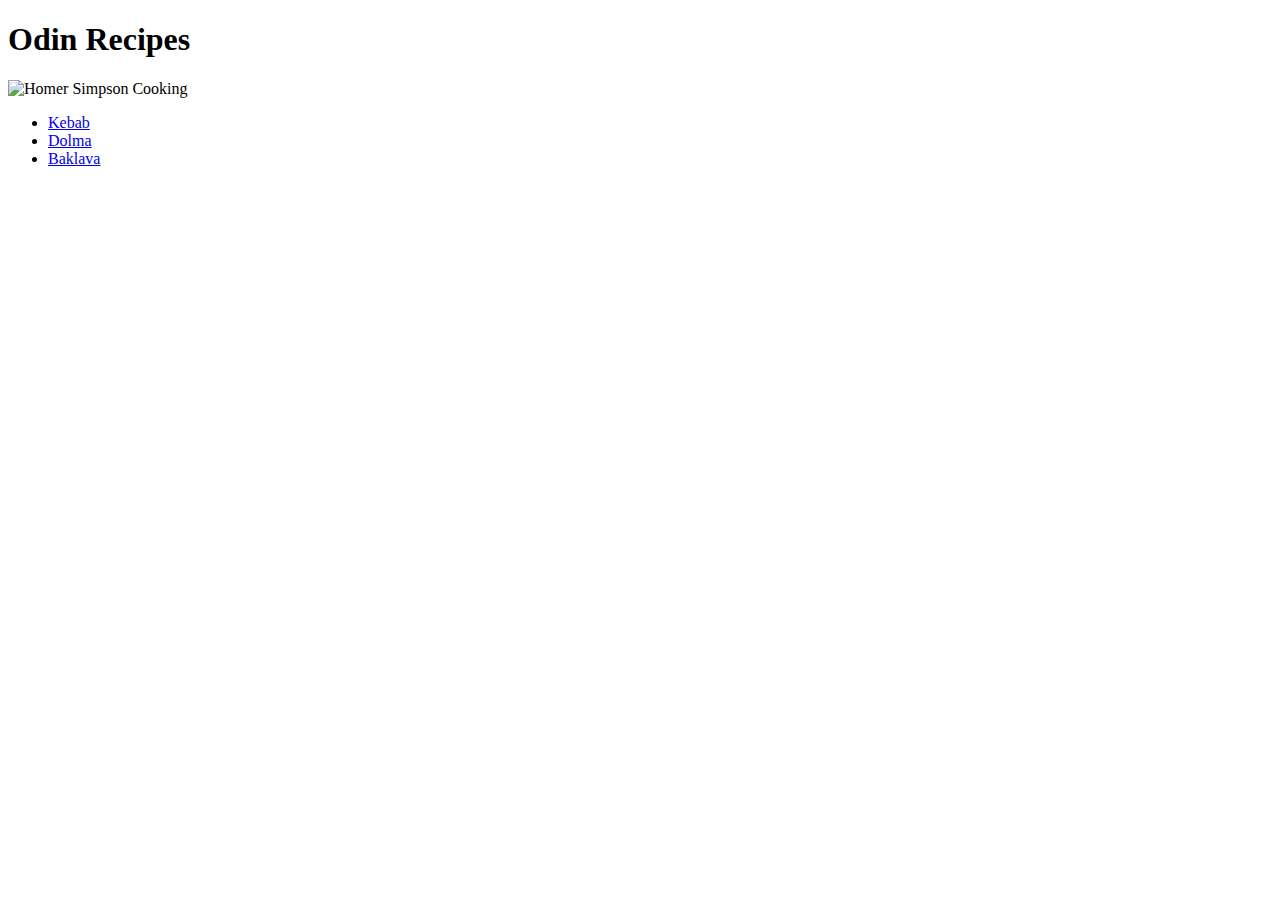
==== index.html @ 0c129aee "basic structure" ====
<!DOCTYPE html>
<html lang="en">
<head>
    <meta charset="UTF-8">
    <meta name="viewport" content="width=device-width, initial-scale=1.0">
    <title>Recipe Page</title>
</head>
<body>
    <h1>Odin Recipes</h1>
    <img src="https://media2.giphy.com/media/A5ugHVbuFL3uo/giphy.gif?cid=ecf05e47393b2wxdnt59h4659i7y1d837jr1k6idhmz5c00i&ep=v1_gifs_search&rid=giphy.gif&ct=g" alt="Homer Simpson Cooking">
    <ul>
        <li><a href="recipes/kebab.html" target="_blank">Kebab</a></li>
        <li><a href="recipes/dolma.html" target="_blank">Dolma</a></li>
        <li><a href="recipes/baklava.html" target="_blank">Baklava</a></li>
    </ul>
</body>
</html>
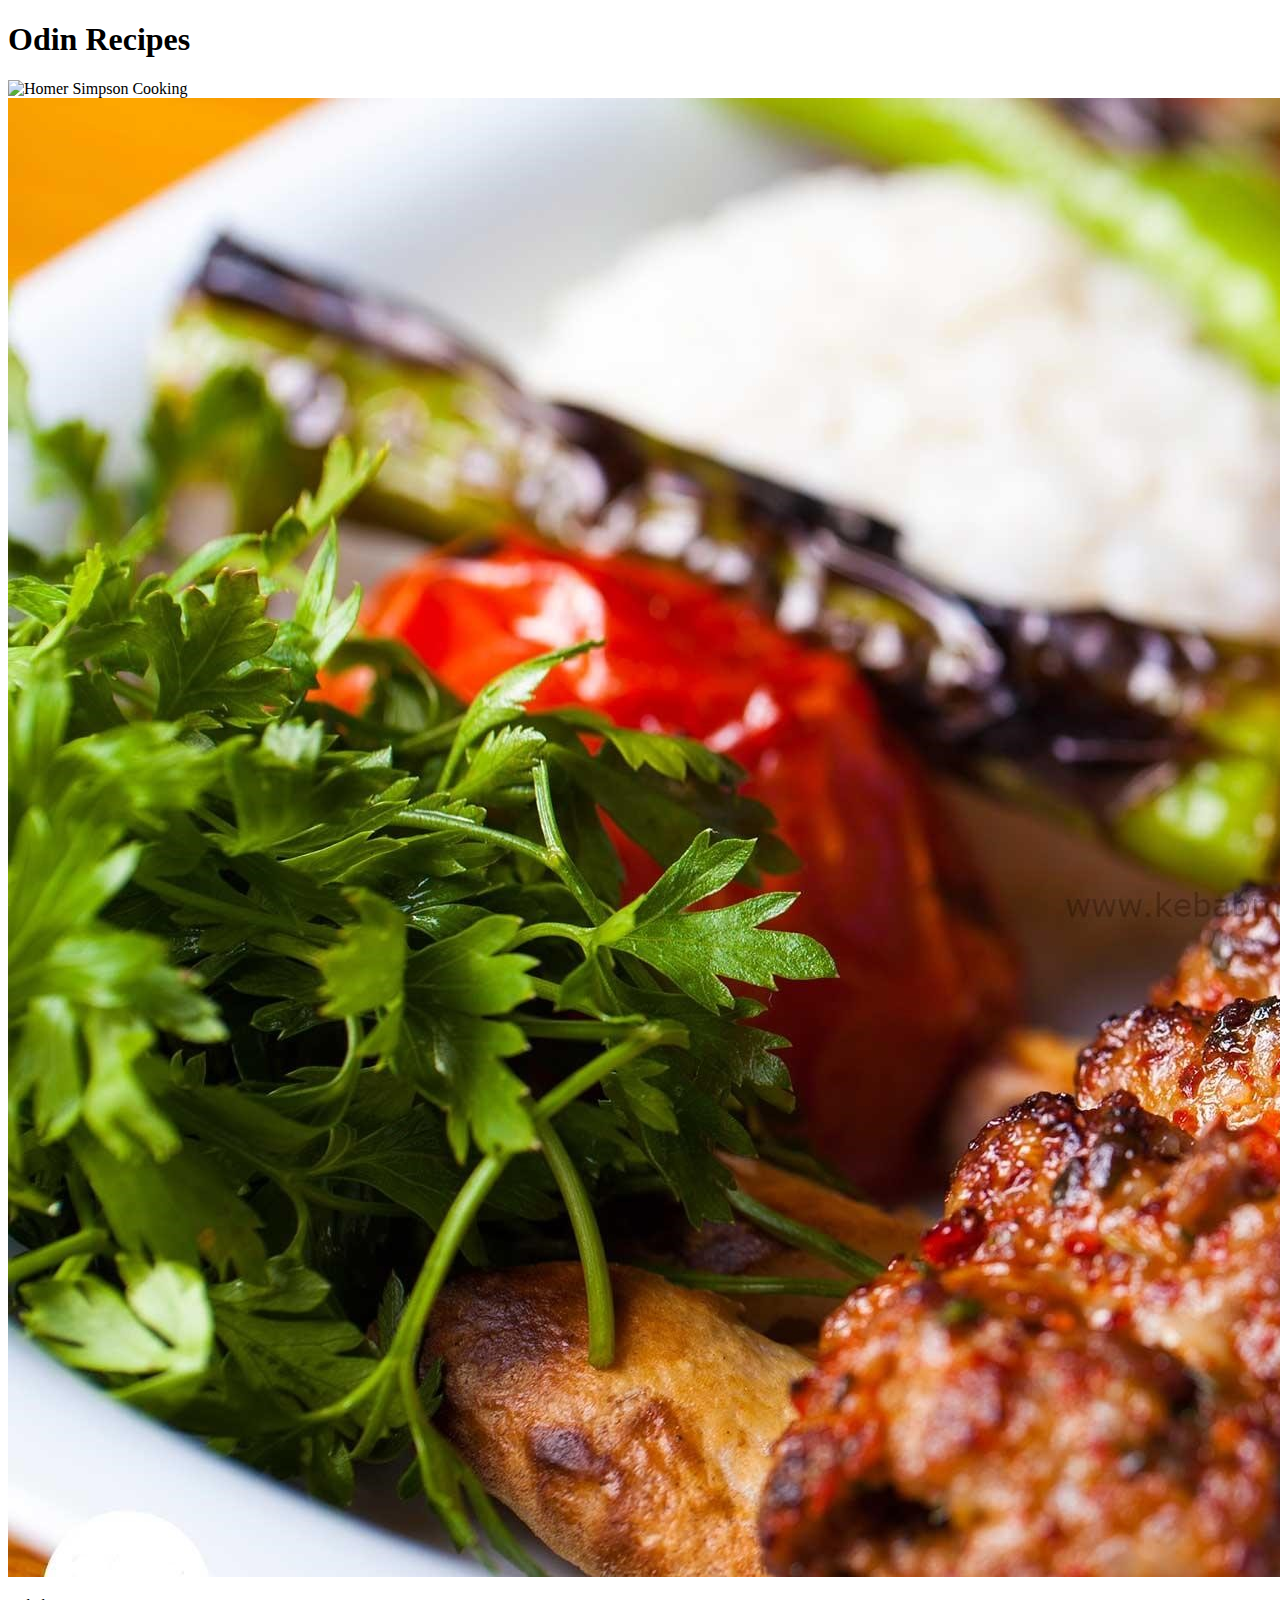
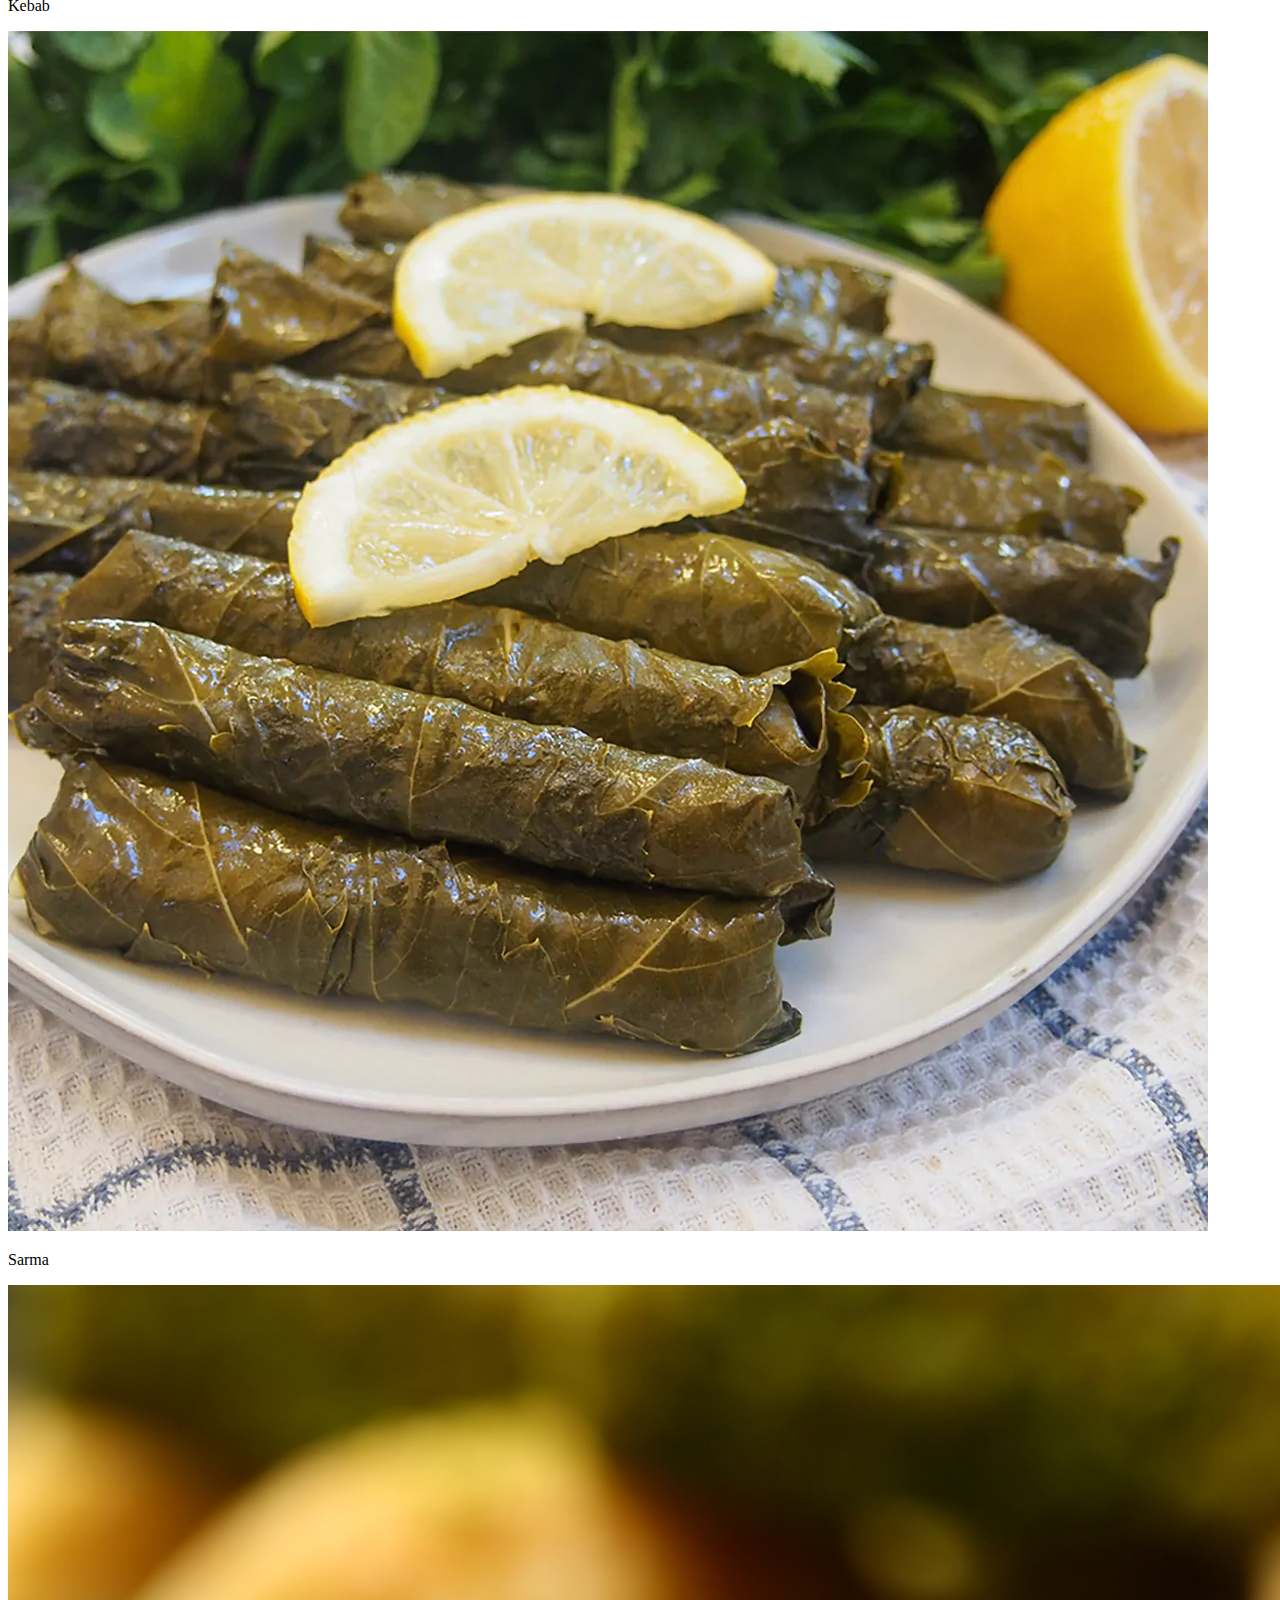
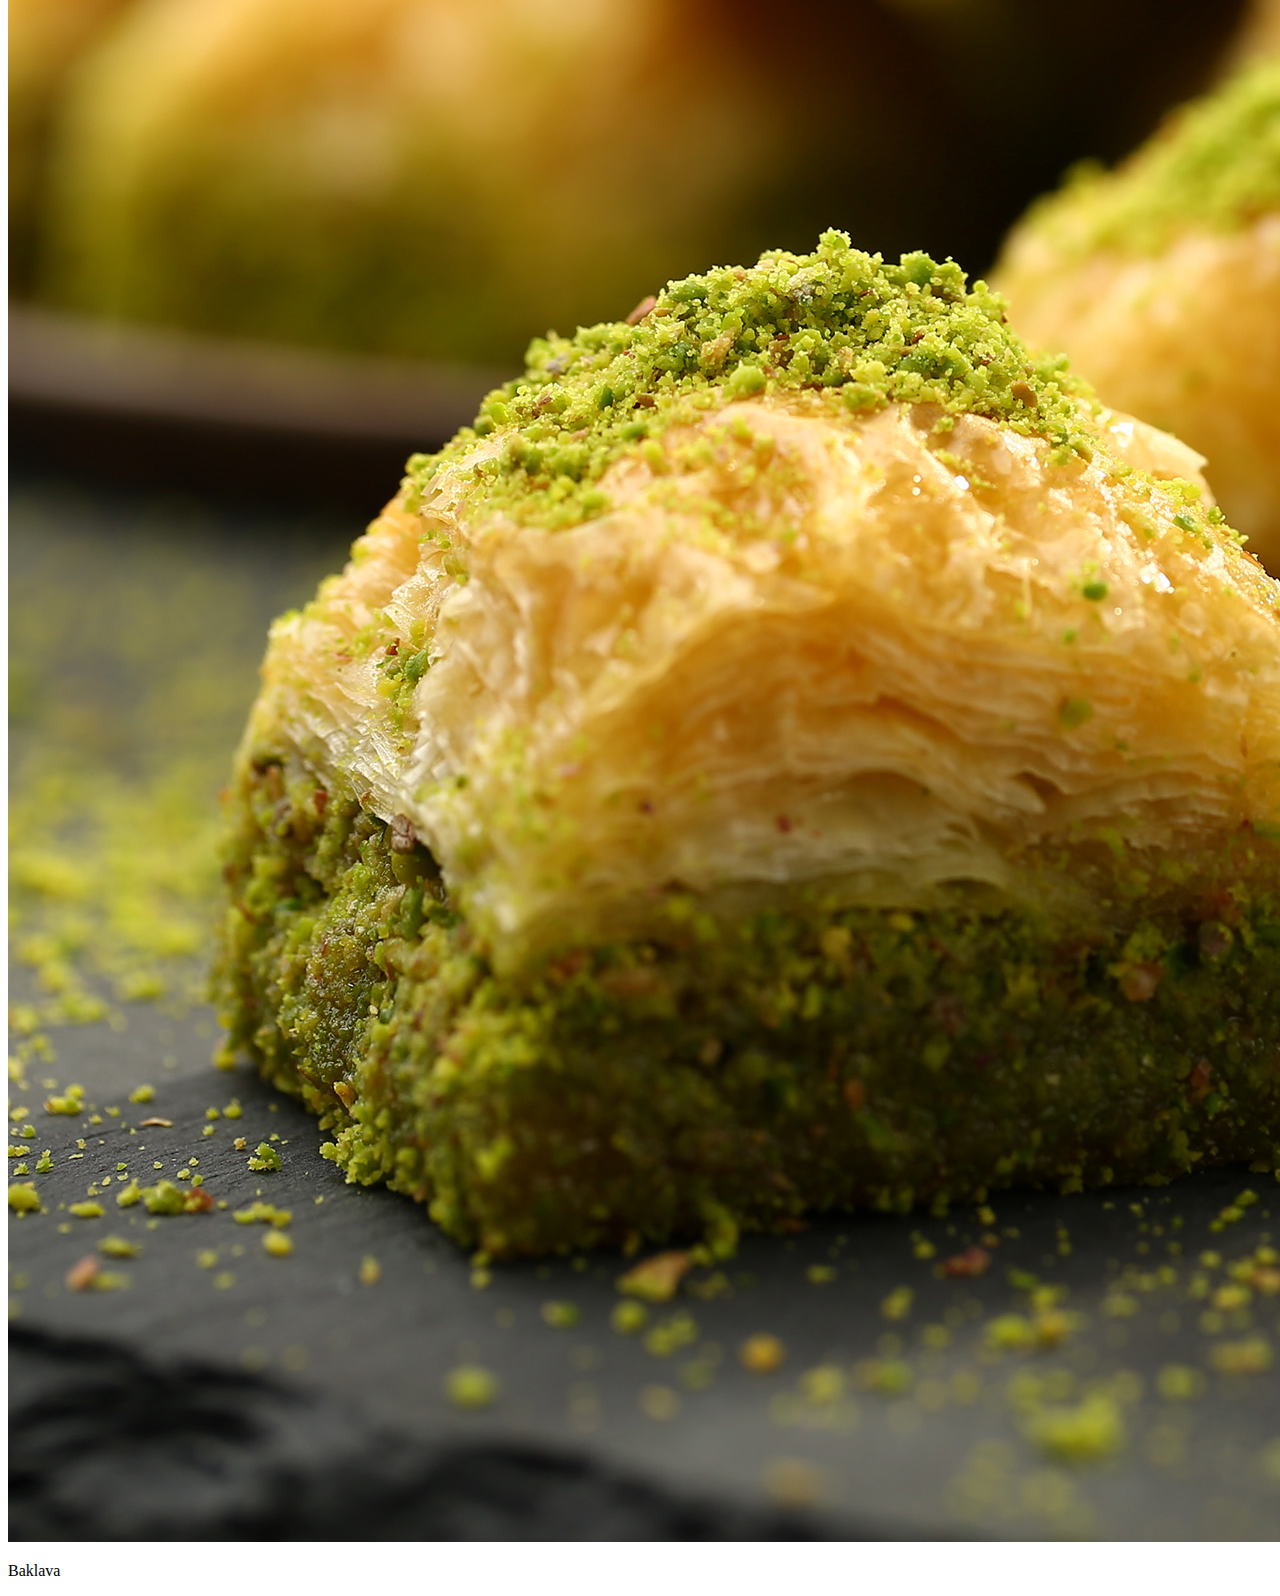
==== commit 308d4c6c: "Structured HTML" ====
--- a/index.html
+++ b/index.html
@@ -3,15 +3,33 @@
 <head>
     <meta charset="UTF-8">
     <meta name="viewport" content="width=device-width, initial-scale=1.0">
+    <link rel="stylesheet" href="styles.css"/>
     <title>Recipe Page</title>
 </head>
 <body>
-    <h1>Odin Recipes</h1>
-    <img src="https://media2.giphy.com/media/A5ugHVbuFL3uo/giphy.gif?cid=ecf05e47393b2wxdnt59h4659i7y1d837jr1k6idhmz5c00i&ep=v1_gifs_search&rid=giphy.gif&ct=g" alt="Homer Simpson Cooking">
-    <ul>
-        <li><a href="recipes/kebab.html" target="_blank">Kebab</a></li>
-        <li><a href="recipes/dolma.html" target="_blank">Dolma</a></li>
-        <li><a href="recipes/baklava.html" target="_blank">Baklava</a></li>
-    </ul>
+    <div class="header">
+        <h1>Odin Recipes</h1>
+        <img class="header-gif" src="https://media2.giphy.com/media/A5ugHVbuFL3uo/giphy.gif?cid=ecf05e47393b2wxdnt59h4659i7y1d837jr1k6idhmz5c00i&ep=v1_gifs_search&rid=giphy.gif&ct=g" alt="Homer Simpson Cooking">
+    </div>
+    <div class="container">
+        <div class="item">
+            <a href="recipes/kebab.html" target="_blank">
+                <img src="images/kebab-image.jpg" alt="Kebab">
+            </a>
+            <p>Kebab</p>
+        </div>
+        <div class="item">
+            <a href="recipes/sarma.html" target="_blank">
+                <img src="images/sarma-image.webp" alt="Sarma">
+            </a>
+            <p>Sarma</p>
+        </div>
+        <div class="item">
+            <a href="recipes/baklava.html" target="_blank">
+                <img src="images/baklava-image.jpg" alt="Baklava">
+            </a>
+            <p>Baklava</p>
+        </div>
+    </div>
 </body>
 </html>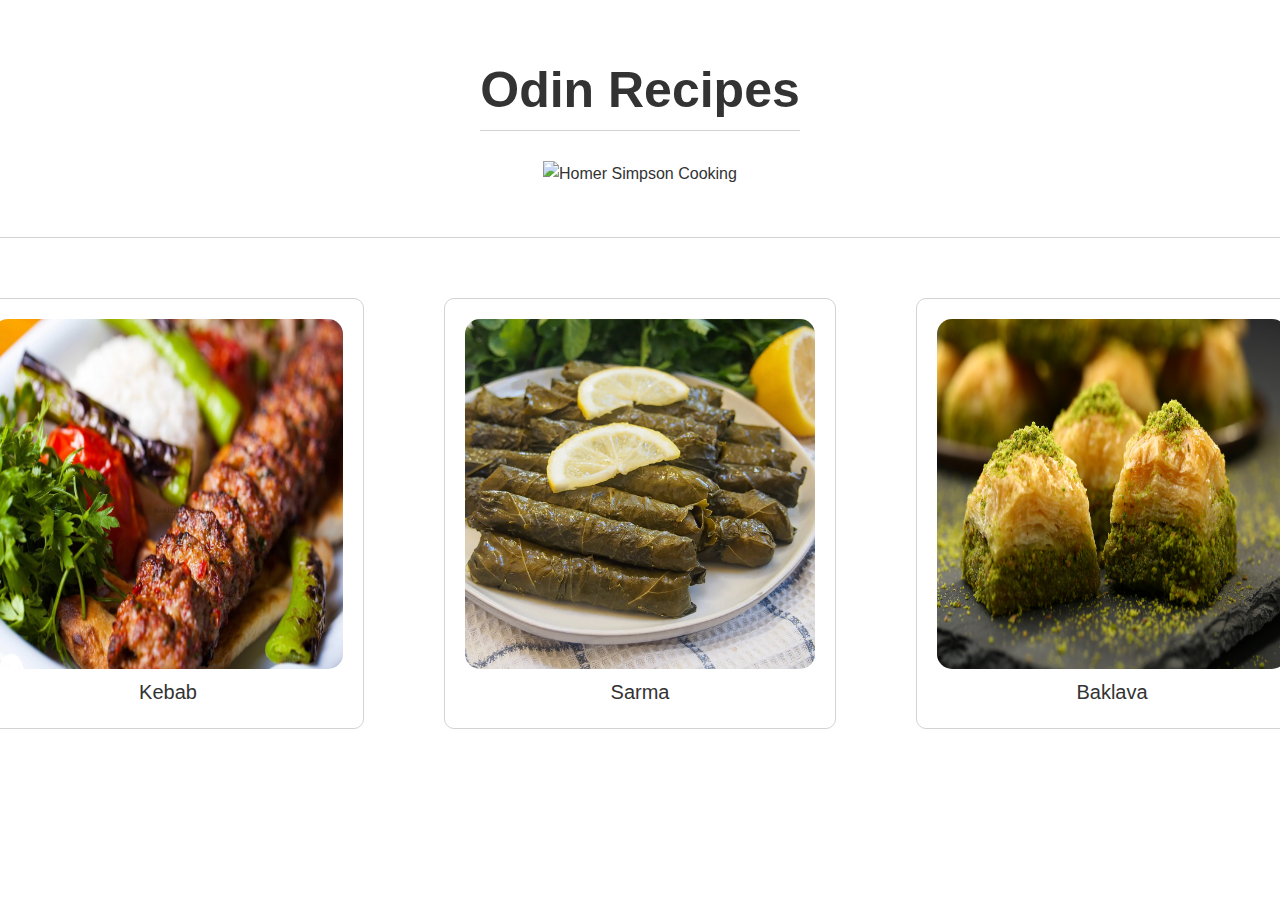
==== commit f731a838: "Completed Main Page HTML and CSS" ====
--- a/index.html
+++ b/index.html
@@ -8,27 +8,27 @@
 </head>
 <body>
     <div class="header">
-        <h1>Odin Recipes</h1>
+        <h1 class="header-title">Odin Recipes</h1>
         <img class="header-gif" src="https://media2.giphy.com/media/A5ugHVbuFL3uo/giphy.gif?cid=ecf05e47393b2wxdnt59h4659i7y1d837jr1k6idhmz5c00i&ep=v1_gifs_search&rid=giphy.gif&ct=g" alt="Homer Simpson Cooking">
     </div>
     <div class="container">
         <div class="item">
             <a href="recipes/kebab.html" target="_blank">
-                <img src="images/kebab-image.jpg" alt="Kebab">
+                <img class="container-img" src="images/kebab-image.jpg" alt="Kebab">
+                <p>Kebab</p>
             </a>
-            <p>Kebab</p>
         </div>
         <div class="item">
             <a href="recipes/sarma.html" target="_blank">
-                <img src="images/sarma-image.webp" alt="Sarma">
+                <img class="container-img" src="images/sarma-image.webp" alt="Sarma">
+                <p>Sarma</p>
             </a>
-            <p>Sarma</p>
         </div>
         <div class="item">
             <a href="recipes/baklava.html" target="_blank">
-                <img src="images/baklava-image.jpg" alt="Baklava">
+                <img class="container-img" src="images/baklava-image.jpg" alt="Baklava">
+                <p>Baklava</p>
             </a>
-            <p>Baklava</p>
         </div>
     </div>
 </body>
--- a/styles.css
+++ b/styles.css
@@ -0,0 +1,62 @@
+* {
+    box-sizing: border-box;
+    margin: 0;
+    padding: 0;
+    font-family: Arial, sans-serif;
+    line-height: 1.6;
+    text-decoration: none;
+    color: #333;
+    list-style: none;
+}
+
+.header {
+    display: flex;
+    flex-direction: column;
+    justify-content: center;
+    align-items: center;
+    border-bottom: 1px solid lightgray;
+    margin: 20px 0;
+}
+
+.header-title {
+    margin: 30px 0;
+    font-size: 50px;
+    border-bottom: 1px solid lightgray;
+}
+
+.header-gif {
+    margin-bottom: 50px;
+}
+
+.container {
+    display: flex;
+    justify-content: center;
+    align-items: center;
+    gap: 80px;
+    margin: 60px 0;
+}
+
+.container-img {
+    width: 350px;
+    height: 350px;
+    border-radius: 15px;
+}
+
+.item:hover{
+    transform: scale(1.05);
+    transition: all ease ;
+    border-radius: 15px;
+    box-shadow: 0 0 5px lightgray;
+}
+
+.item{
+    border: 1px solid lightgray;
+    padding: 20px;
+    border-radius: 10px;
+}
+
+.item p {
+    text-align: center;
+    font-weight: 500;
+    font-size: 20px;
+}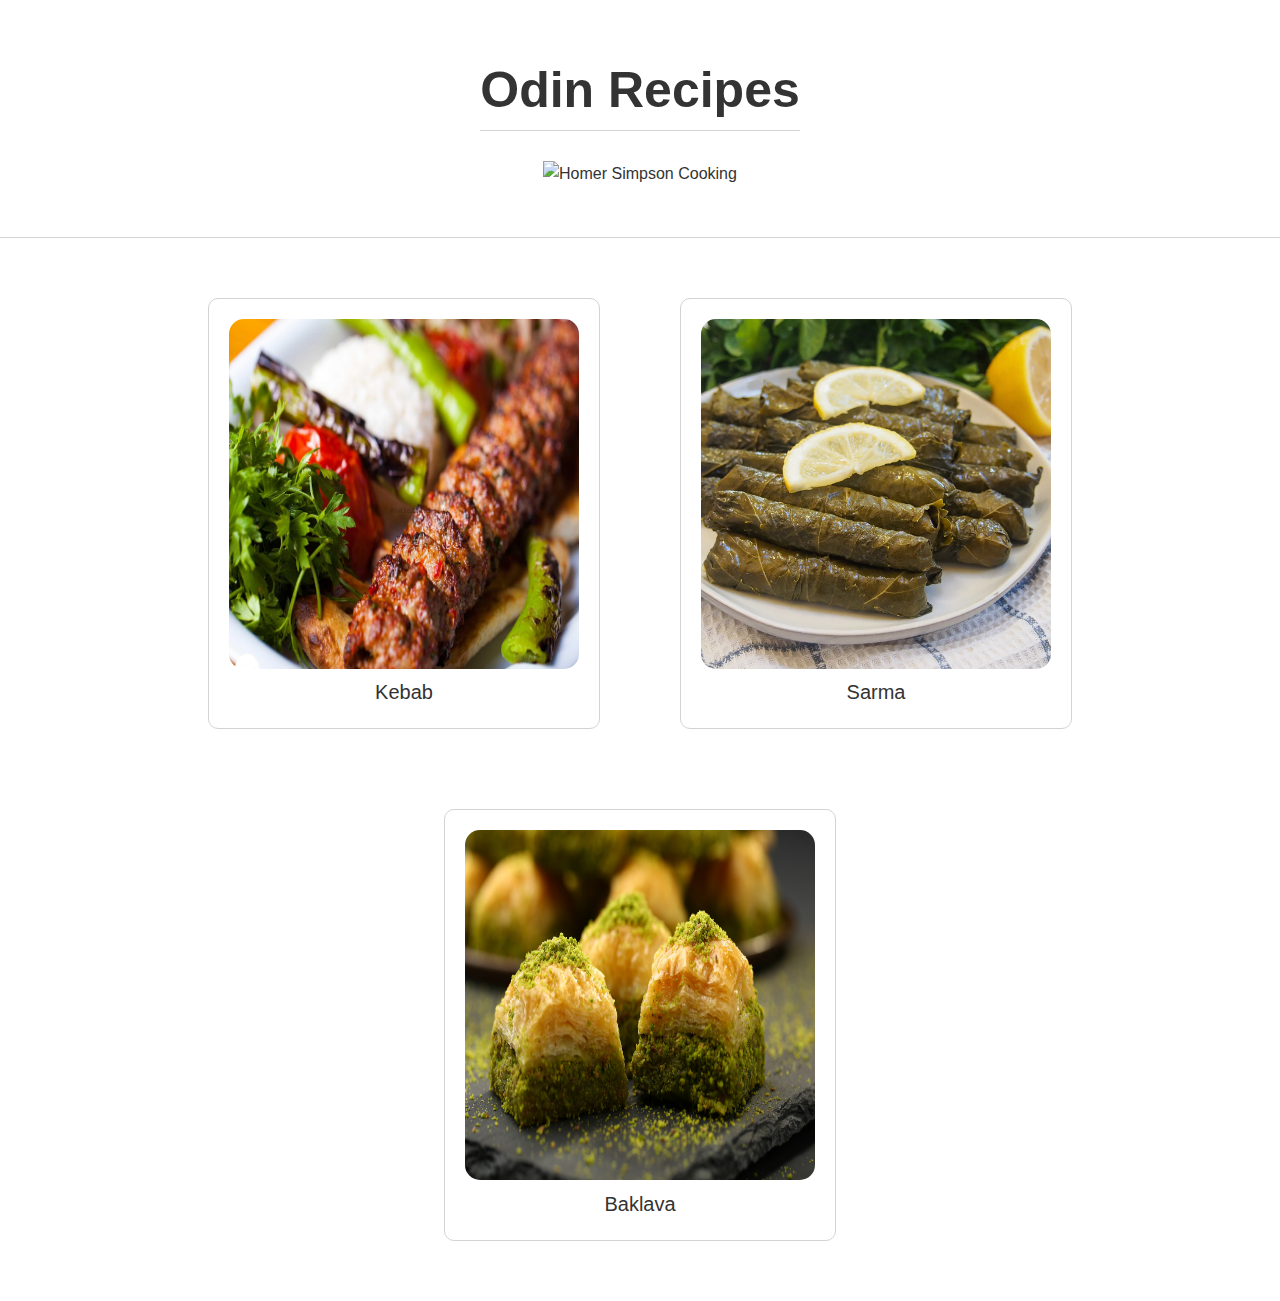
==== commit 9969a7ac: "Finalizing the Project" ====
--- a/index.html
+++ b/index.html
@@ -13,19 +13,19 @@
     </div>
     <div class="container">
         <div class="item">
-            <a href="recipes/kebab.html" target="_blank">
+            <a href="recipes/kebab.html">
                 <img class="container-img" src="images/kebab-image.jpg" alt="Kebab">
                 <p>Kebab</p>
             </a>
         </div>
         <div class="item">
-            <a href="recipes/sarma.html" target="_blank">
+            <a href="recipes/sarma.html">
                 <img class="container-img" src="images/sarma-image.webp" alt="Sarma">
                 <p>Sarma</p>
             </a>
         </div>
         <div class="item">
-            <a href="recipes/baklava.html" target="_blank">
+            <a href="recipes/baklava.html">
                 <img class="container-img" src="images/baklava-image.jpg" alt="Baklava">
                 <p>Baklava</p>
             </a>
--- a/styles.css
+++ b/styles.css
@@ -34,6 +34,7 @@
     align-items: center;
     gap: 80px;
     margin: 60px 0;
+    flex-wrap: wrap;
 }
 
 .container-img {
